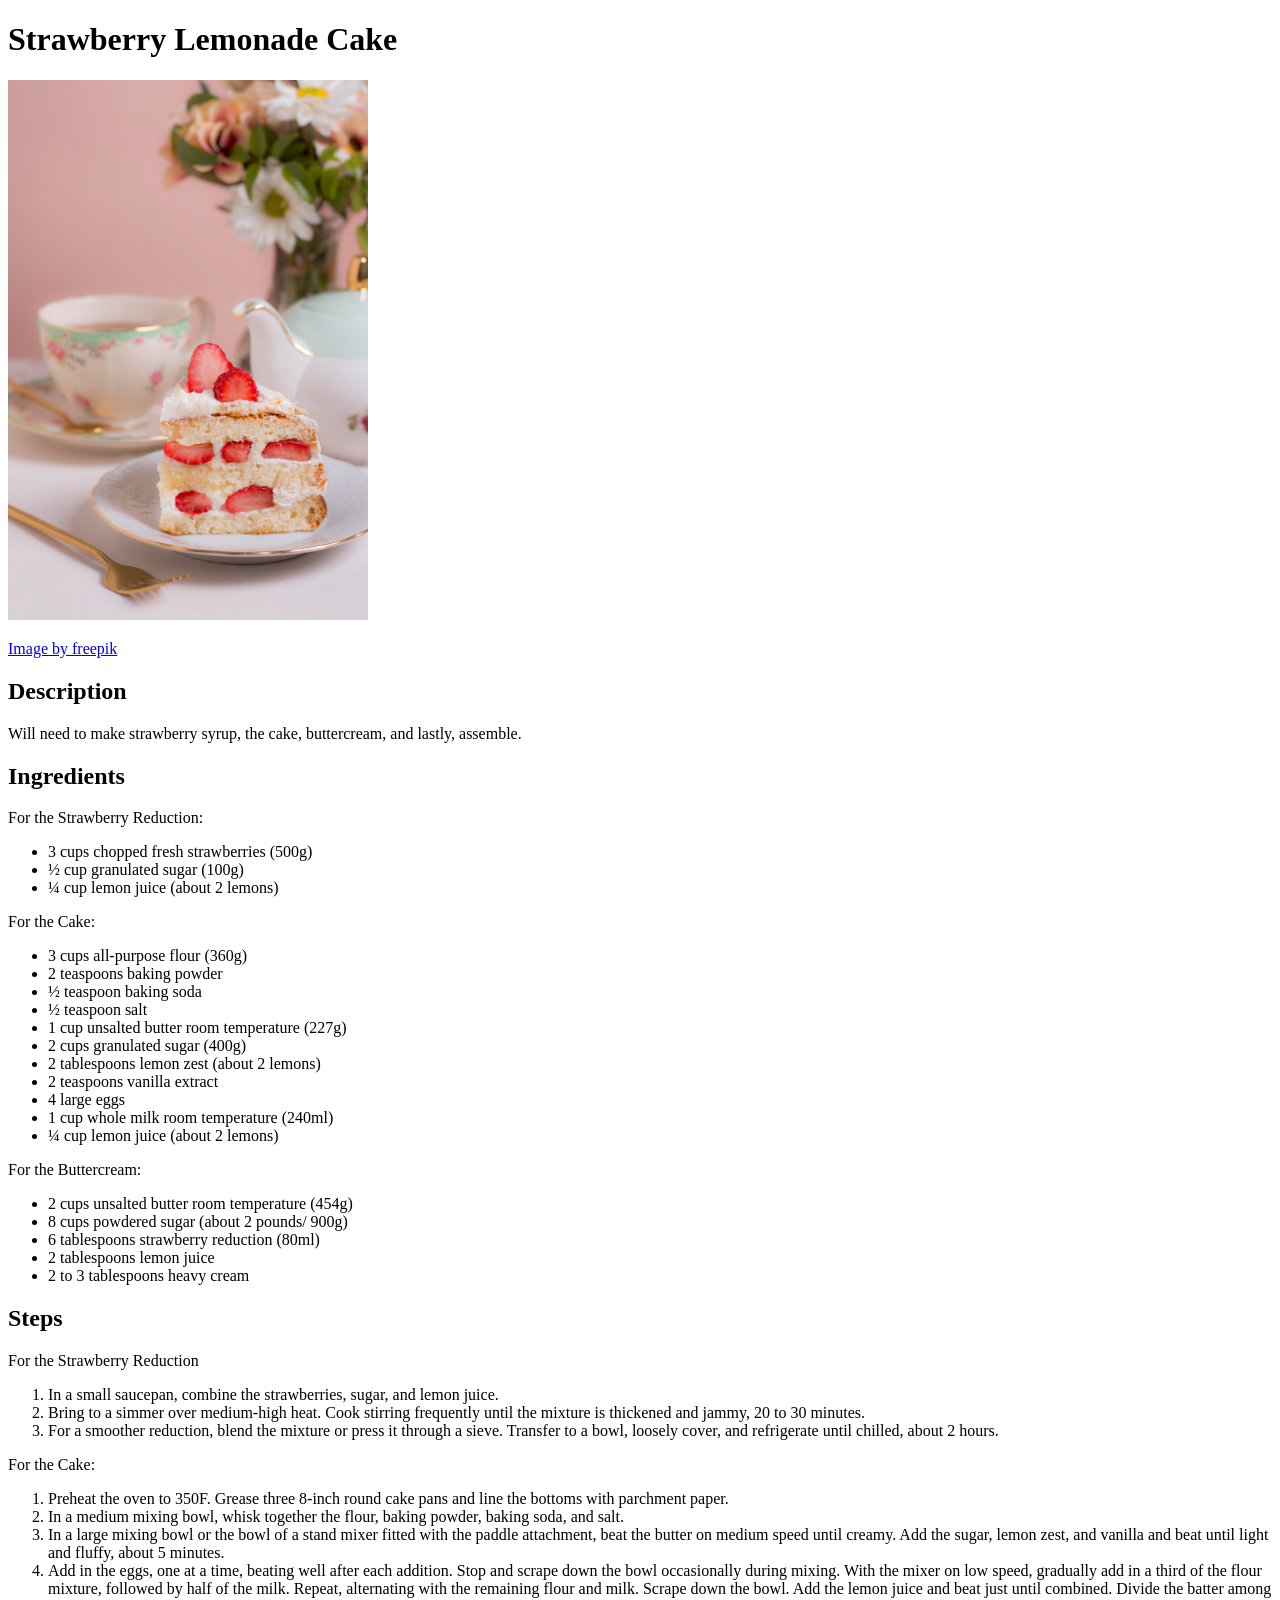
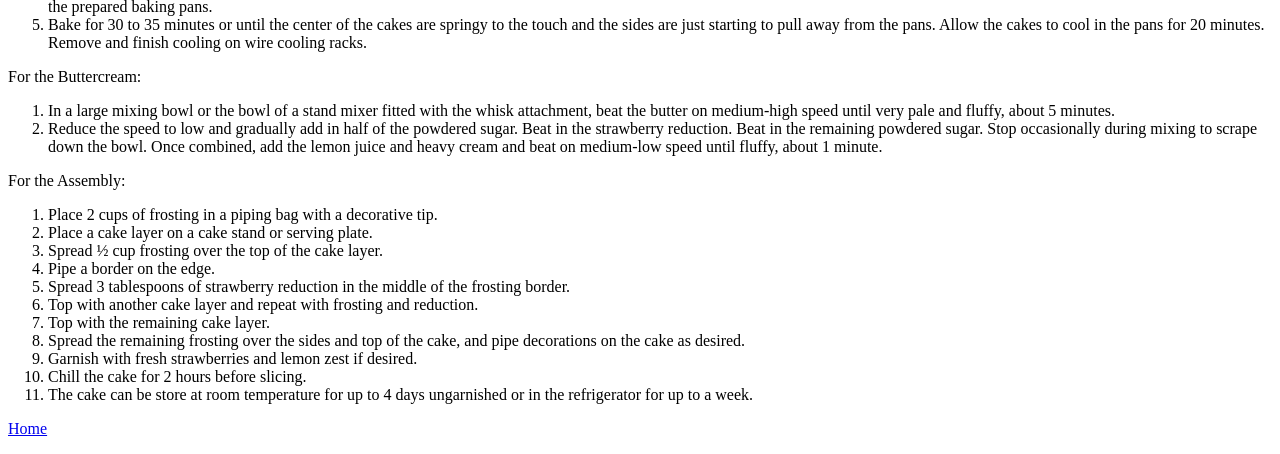
==== recipes/strawberry-lemonade-cake.html @ e40c68a3 "Add homepage, recipes, folder with images Created img folder to store images, recipes folder to stor" ====
<!DOCTYPE html>
<html lang="en">
<head>
    <meta charset="UTF-8">
    <meta name="viewport" content="width=device-width, initial-scale=1.0">
    <title>Strawberry Lemonade Cake</title>
</head>
<body>
    <h1>Strawberry Lemonade Cake</h1>
    <img src="../img/strawberry-shortcake.jpg" alt="a slice of strawberry cake and a cup of tea" width="360">
    <p><a href="https://www.magnific.com/free-photo/elegant-tea-party-arrangement_16616582.htm#fromView=search&page=1&position=38&uuid=137e3a08-0ece-4182-b847-b59b2e5e9c62&query=strawberry+shortcake">Image by freepik</a></p>

    <h2>Description</h2>
    <p>Will need to make strawberry syrup, the cake, buttercream, and lastly, assemble.</p>

    <h2>Ingredients</h2>
    <p>For the Strawberry Reduction:</p>
    <ul>
        <li>3 cups chopped fresh strawberries (500g)</li>
        <li>½ cup granulated sugar (100g)</li>
        <li>¼ cup lemon juice (about 2 lemons)</li>
    </ul>

    <p>For the Cake:</p>
    <ul>
        <li>3 cups all-purpose flour (360g)</li>
        <li>2 teaspoons baking powder</li>
        <li>½ teaspoon baking soda</li>
        <li>½ teaspoon salt</li>
        <li>1 cup unsalted butter room temperature (227g)</li>
        <li>2 cups granulated sugar (400g)</li>
        <li>2 tablespoons lemon zest (about 2 lemons)</li>
        <li>2 teaspoons vanilla extract</li>
        <li>4 large eggs</li>
        <li>1 cup whole milk room temperature (240ml)</li>
        <li>¼ cup lemon juice (about 2 lemons)</li>
    </ul>

    <p>For the Buttercream:</p>
    <ul>
        <li>2 cups unsalted butter room temperature (454g)</li>
        <li>8 cups powdered sugar (about 2 pounds/ 900g)</li>
        <li>6 tablespoons strawberry reduction (80ml)</li>
        <li>2 tablespoons lemon juice</li>
        <li>2 to 3 tablespoons heavy cream</li>
    </ul>

    <h2>Steps</h2>
    <p>For the Strawberry Reduction</p>
        <ol>
            <li>In a small saucepan, combine the strawberries, sugar, and lemon juice.</li>
            <li>Bring to a simmer over medium-high heat. Cook stirring frequently until the mixture is thickened and jammy, 20 to 30 minutes.</li>
            <li>For a smoother reduction, blend the mixture or press it through a sieve. Transfer to a bowl, loosely cover, and refrigerate until chilled, about 2 hours.</li>
        </ol>

    <p>For the Cake:</p>
        <ol>
            <li>Preheat the oven to 350F. Grease three 8-inch round cake pans and line the bottoms with parchment paper.</li>
            <li>In a medium mixing bowl, whisk together the flour, baking powder, baking soda, and salt.</li>
            <li>In a large mixing bowl or the bowl of a stand mixer fitted with the paddle attachment, beat the butter on medium speed until creamy. Add the sugar, lemon zest, and vanilla and beat until light and fluffy, about 5 minutes.</li>
            <li>Add in the eggs, one at a time, beating well after each addition. Stop and scrape down the bowl occasionally during mixing. With the mixer on low speed, gradually add in a third of the flour mixture, followed by half of the milk. Repeat, alternating with the remaining flour and milk. Scrape down the bowl. Add the lemon juice and beat just until combined. Divide the batter among the prepared baking pans.</li>
            <li>Bake for 30 to 35 minutes or until the center of the cakes are springy to the touch and the sides are just starting to pull away from the pans. Allow the cakes to cool in the pans for 20 minutes. Remove and finish cooling on wire cooling racks.</li>
        </ol>

    <p>For the Buttercream:</p>
        <ol>
            <li>In a large mixing bowl or the bowl of a stand mixer fitted with the whisk attachment, beat the butter on medium-high speed until very pale and fluffy, about 5 minutes.</li>
            <li>Reduce the speed to low and gradually add in half of the powdered sugar. Beat in the strawberry reduction. Beat in the remaining powdered sugar. Stop occasionally during mixing to scrape down the bowl. Once combined, add the lemon juice and heavy cream and beat on medium-low speed until fluffy, about 1 minute.</li>
        </ol>

    <p>For the Assembly:</p>
        <ol>
            <li>Place 2 cups of frosting in a piping bag with a decorative tip.</li>
            <li>Place a cake layer on a cake stand or serving plate.</li>
            <li>Spread ½ cup frosting over the top of the cake layer.</li>
            <li>Pipe a border on the edge.</li>
            <li>Spread 3 tablespoons of strawberry reduction in the middle of the frosting border.</li>
            <li>Top with another cake layer and repeat with frosting and reduction.</li>
            <li>Top with the remaining cake layer.</li>
            <li>Spread the remaining frosting over the sides and top of the cake, and pipe decorations on the cake as desired.</li>
            <li>Garnish with fresh strawberries and lemon zest if desired.</li>
            <li>Chill the cake for 2 hours before slicing.</li>
            <li>The cake can be store at room temperature for up to 4 days ungarnished or in the refrigerator for up to a week.</li>
        </ol>
   
    <p><a href="../index.html">Home</a>
</body>
</html>
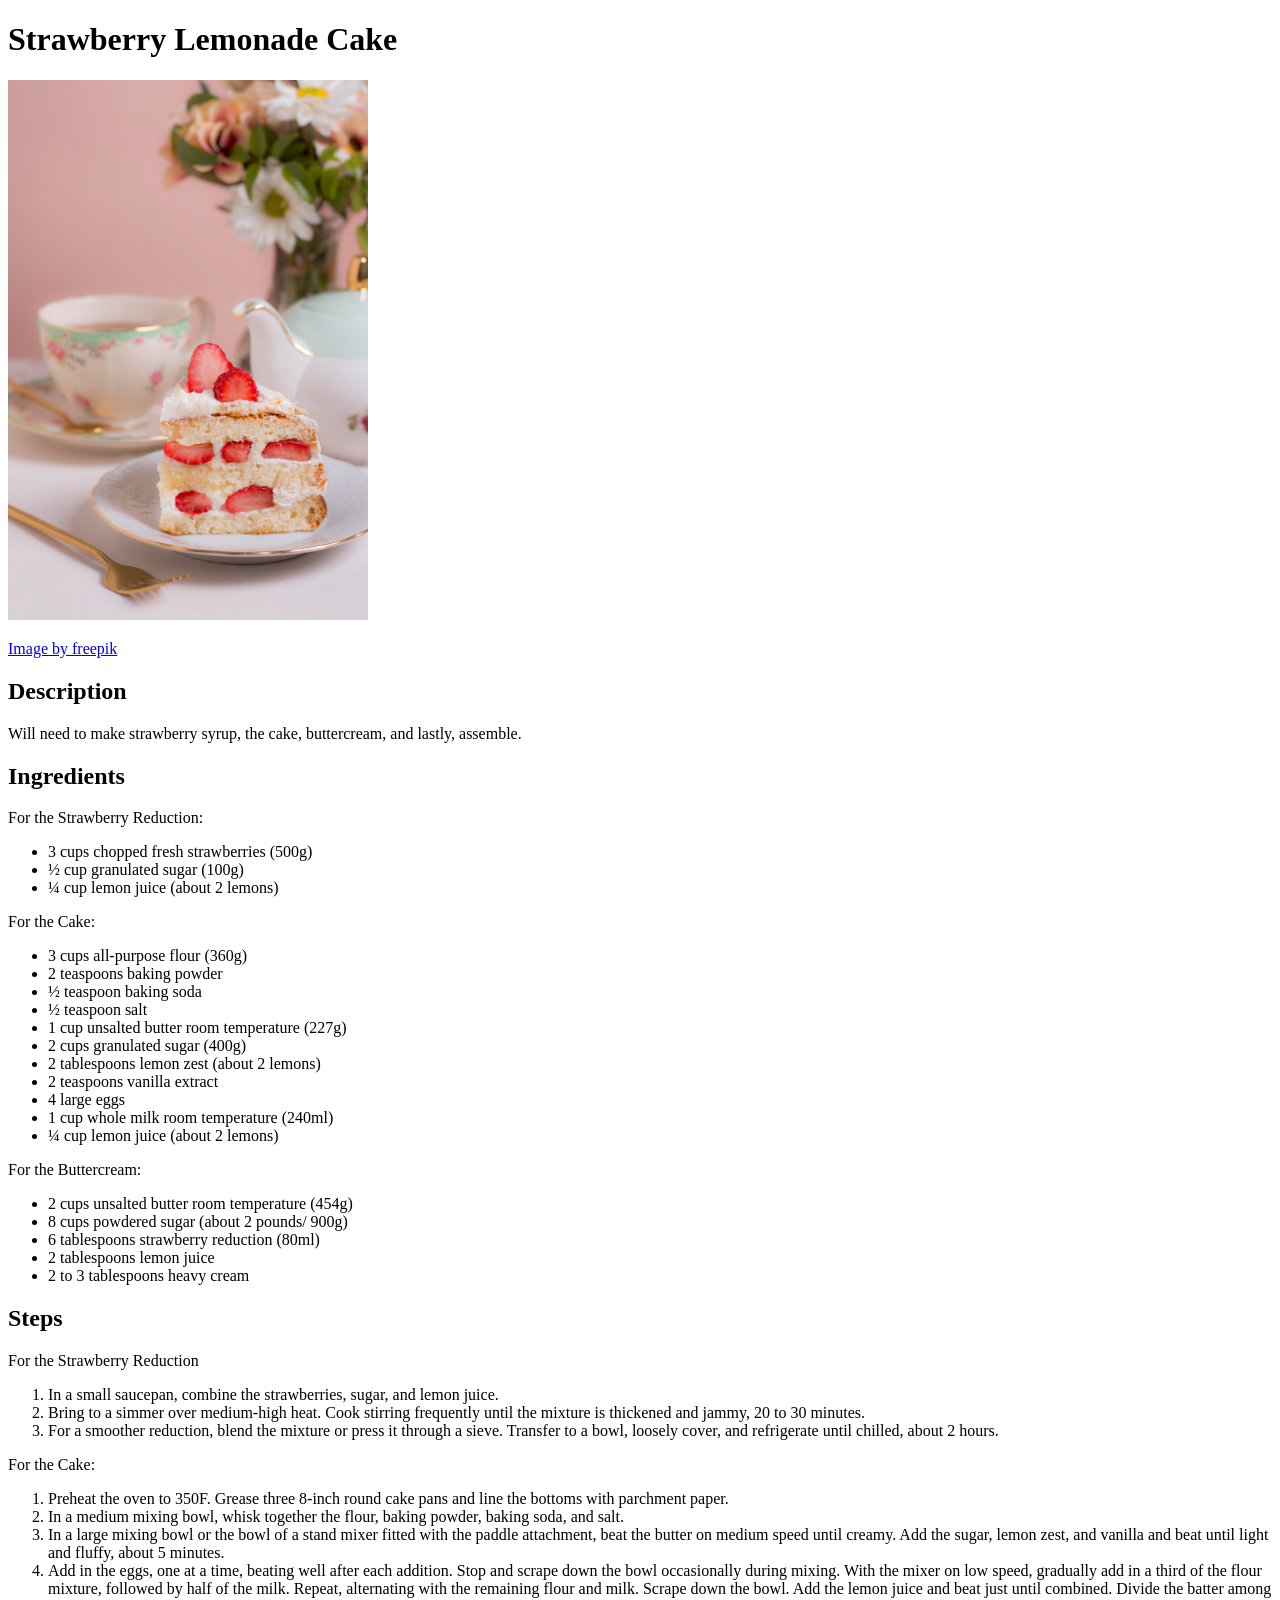
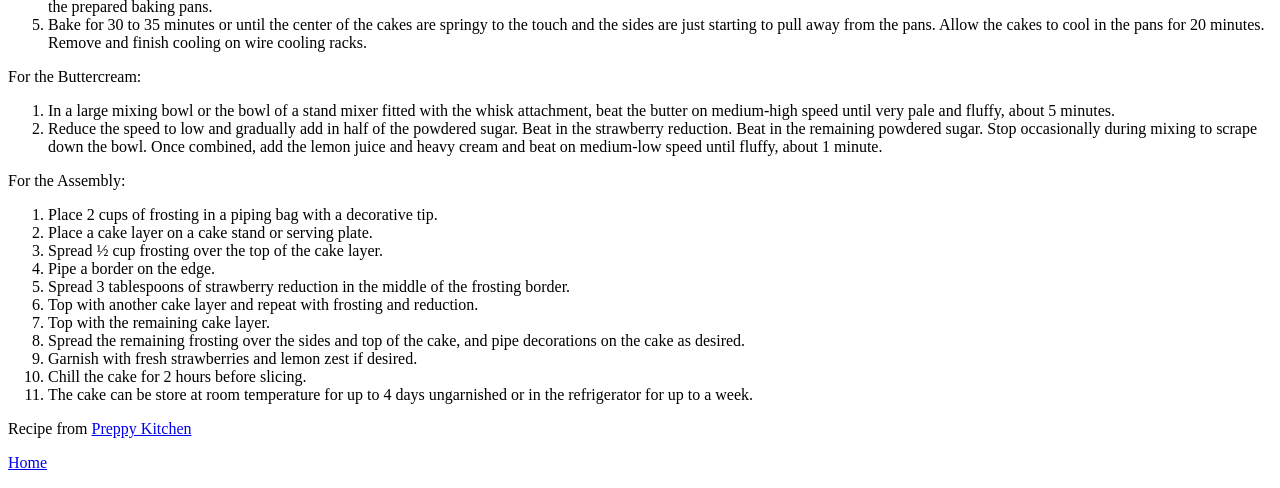
==== commit b6ca28d2: "Add credit for recipe" ====
--- a/recipes/strawberry-lemonade-cake.html
+++ b/recipes/strawberry-lemonade-cake.html
@@ -82,7 +82,7 @@
             <li>Chill the cake for 2 hours before slicing.</li>
             <li>The cake can be store at room temperature for up to 4 days ungarnished or in the refrigerator for up to a week.</li>
         </ol>
-   
+    <p>Recipe from <a href="https://preppykitchen.com/strawberry-lemonade-cake/">Preppy Kitchen</a>
     <p><a href="../index.html">Home</a>
 </body>
 </html>
